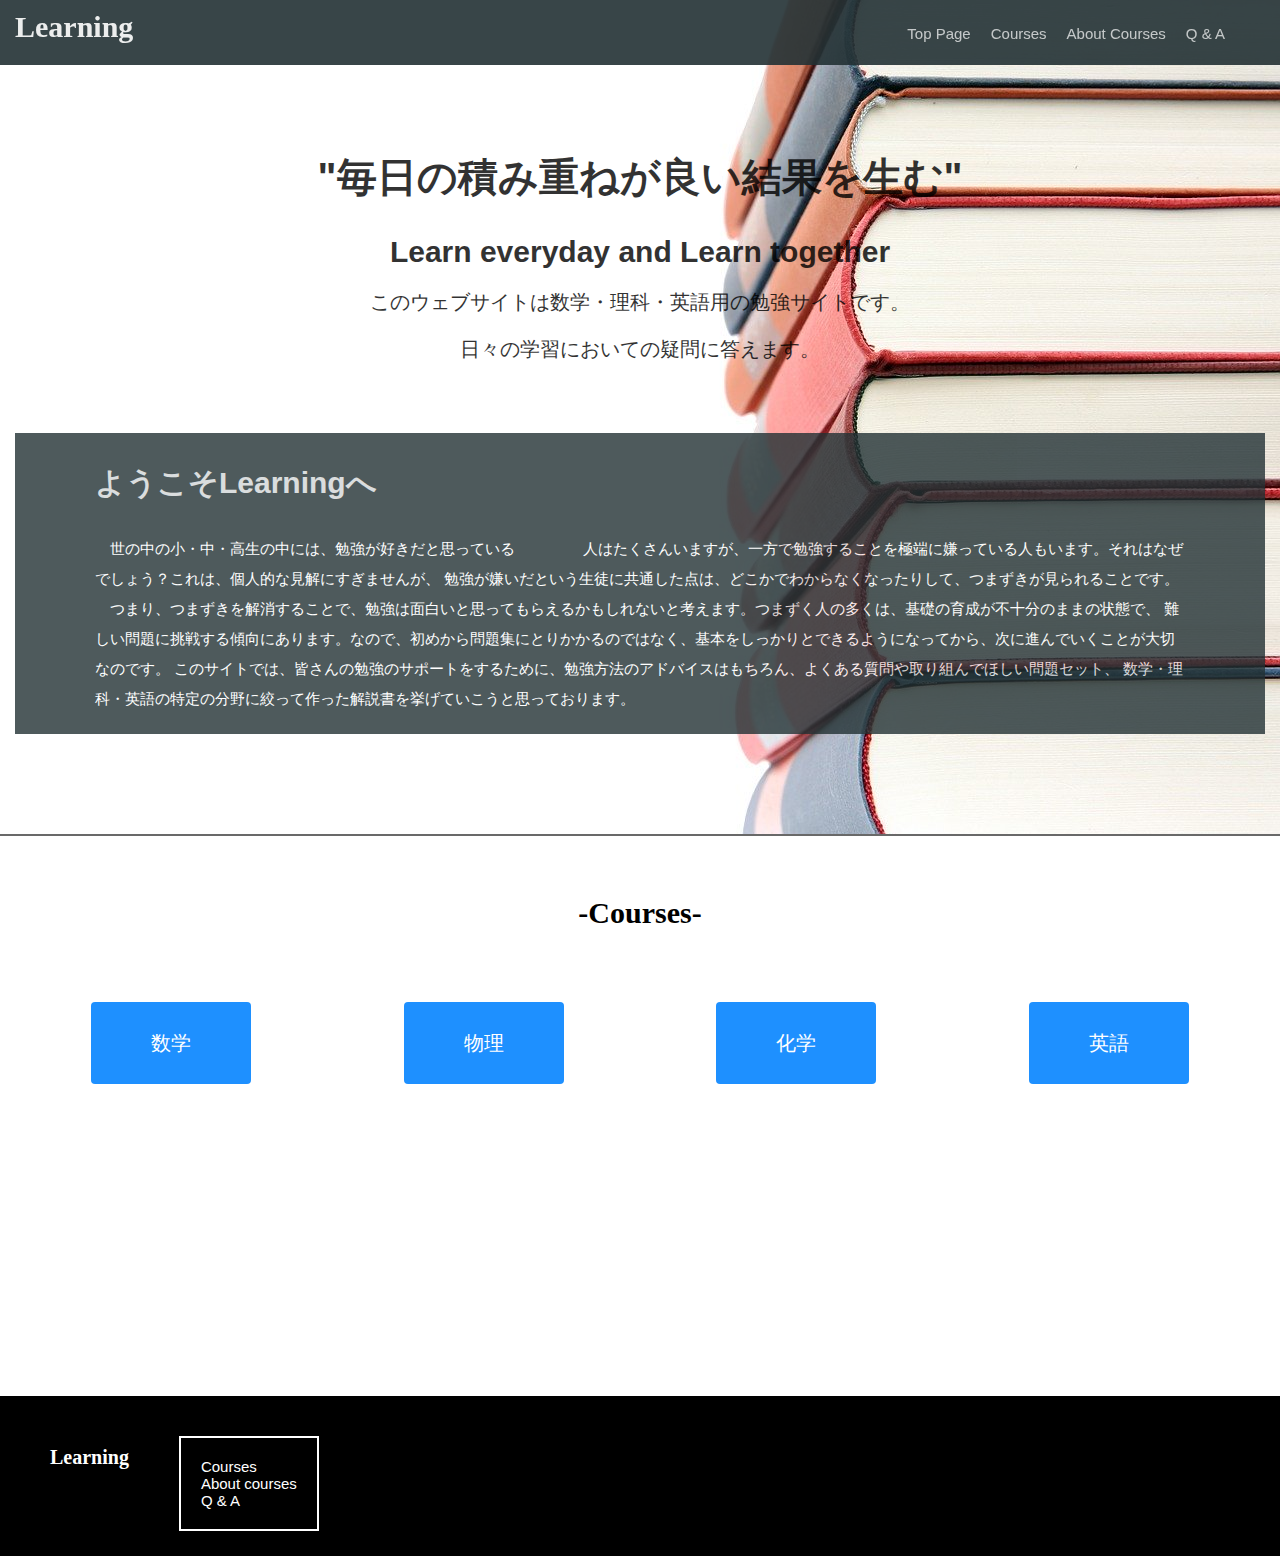
==== index.html @ 9affeca9 "Update index.html" ====
<!DOCTYPE html>
<html lang="en" dir="ltr">
  <head>
    <meta charset="utf-8">
    <title>Learning</title>
    <link rel="stylesheet" href="stylesheet.css">
    <link rel="stylesheet" href="responsive.css">
    <script src="https://ajax.googleapis.com/ajax/libs/jquery/2.1.4/jquery.min.js"></script>
  <!-- ここでFont Awesomeを読み込んでください -->
    <link rel="stylesheet" href="//maxcdn.bootstrapcdn.com/font-awesome/4.3.0/css/font-awesome.min.css">
  </head>

  <body>
   <header>
     <div class="container">
      <div class="header-left">
       <div class="header-ttl">Learning</div>
      </div>

      <a href=".header-right" class="menu-icon">
        <span class="fa fa-bars menu-icon"></span>
      </a>

      <div class="header-right">
        <ul>
          <li>
            <a href="Q&A.html">Q & A</a>
          </li>
          <li>
            <a href="#btnv">About Courses</a>
          </li>
          <li>
            <a href="#cv-ttl">Courses</a>
          </li>
          <li>
            <a href="#">Top Page</a>
          </li>
       </ul>
      </div>
     </div>
   </header>

   <section class="mv">
     <div class="container">
       <h1>"<span>毎日</span>の積み重ねが良い結果を生む"</h1>
       <h2>Learn everyday and Learn together<h2>
       <p>このウェブサイトは数学・理科・英語用の勉強サイトです。<p>
       <p>日々の学習においての疑問に答えます。</p>
     <div id="btnv">
      <h1>ようこそLearningへ</h1>
      <p>世の中の小・中・高生の中には、勉強が好きだと思っている
　　　　 人はたくさんいますが、一方で勉強することを極端に嫌っている人もいます。それはなぜでしょう？これは、個人的な見解にすぎませんが、
        勉強が嫌いだという生徒に共通した点は、どこかでわからなくなったりして、つまずきが見られることです。
      　つまり、つまずきを解消することで、勉強は面白いと思ってもらえるかもしれないと考えます。つまずく人の多くは、基礎の育成が不十分のままの状態で、
        難しい問題に挑戦する傾向にあります。なので、初めから問題集にとりかかるのではなく、基本をしっかりとできるようになってから、次に進んでいくことが大切なのです。
        このサイトでは、皆さんの勉強のサポートをするために、勉強方法のアドバイスはもちろん、よくある質問や取り組んでほしい問題セット、
        数学・理科・英語の特定の分野に絞って作った解説書を挙げていこうと思っております。</p>
     </div>
    </div>
  </section>

  <section class="cv">
    <div class="container">
      <div id="cv-ttl">
        <h1>-Courses-</h1>
      </div>
      <div class="lessons">
        <div class="lesson lesson-hover">
           <a href="math.html" class="btn math">数学</a>
           <p class="txt-contents">
             ここでは、高校数学（数学IA、IIB、III）を扱います。
           </p>
        </div>
        <div class="lesson lesson-hover">
           <a href="physics.html" class="btn physics">物理</a>
           <p class="txt-contents">
             ここでは、高校物理（力学、波動学、熱力学、電磁気学）を扱います。
           </p>
        </div>
        <div class="lesson lesson-hover">
           <a href="chemistry.html" class="btn chemistry">化学</a>
           <p class="txt-contents">
             ここでは、高校化学（理論科学、無機化学、有機化学）を扱います。
           </p>
        </div>
        <div class="lesson lesson-hover">
           <a href="english.html" class="btn english">英語</a>
           <p class="txt-contents">
             ここでは、英語（Grammar、Reading、Writing）を扱います。
           </p>
        </div>
      </div>
    </div>
  </section>

  <footer>
    <div class="footer-left">
      <div class="footer-logo">Learning</div>
    </div>
    <div class="footer-right">
      <div class="footer-list">
        <ul>
          <li href="#heading">Courses</li>
          <li href="#btn-wrapper">About courses</li>
          <li href="Q&A.html">Q & A</li>
        </ul>
      </div>
    </div>
  </footer>

  <script src="script.js"></script>

  </body>
</html>
---- stylesheet.css ----
html, body,
ul, ol, li,
h1, h2, h3, h4, h5, h6, p, div {
  margin: 0;
  padding: 0;
}

* {
  box-sizing: border-box;
}

body {
  font-family: 'Hiragino Kaku Gothic ProN W3', sans-serif;
}

li {
  list-style: none;
}

a {
  text-decoration: none;
}

* {
  box-sizing: border-box;
}

.container {
  width:100%;
  padding:0 15px;
  margin:auto;
}

header {
  height:65px;
  width:100%;
  background-color:rgba(34,49,52,0.9);
  position:fixed;
  z-index:10;
}

.header-ttl {
  font-size:30px;
  margin:10px 0;
  color:white;
  font-weight:bold;
  opacity:0.9;
  font-family:cursive;
}

.header-right li {
  padding-right:20px;
  padding-top:25px;
  float:right;
}

.header-right a{
  font-size:15px;
  opacity:0.7;
  font-weight:normal;
  color:white;
}

.header-right li:hover {
  cursor:pointer;
  opacity:1;
  border-bottom:2px solid white;
  text-align: center;
}

.header-right{
  padding-right:20px;
}

.header-left{
  float:left;
}

.menu-icon {
  color: white;
  float: right;
  font-size: 25px;
  padding: 21px 0;
  /* displayをnoneに指定してください */
  display:none;
}

.mv {
  padding:150px 0 100px 0;
  background-image: url("background-image.jpg");
  background-size:cover;
  border-bottom:2px solid #696969;
}

.mv h1{
  font-size:40px;
  color:black;
  text-align:center;
  font-family:arial;
  opacity:0.8;
  margin-bottom: 30px
}

.mv h2{
  font-size:30px;
  color:black;
  text-align:center;
  font-family: arial;
  opacity:0.8;
}

.mv p{
  font-size:20px;
  font-weight:normal;
  text-align:center;
  font-family: Arial, Helvetica, sans-serif;
  margin-top:20px;
}

#btnv {
  background-color:rgba(34,49,52);
  margin-top:70px;
}

#btnv h1{
  color:white;
  font-size:30px;
  font-weight:bold;
  margin:0 80px;
  padding:30px 0;
  text-align:left;
}

#btnv span {
  font-family:cursive;
}

#btnv p{
  color:white;
  font-size:15px;
  font-weight:normal;
  font-family:arial;
  margin:0 80px;
  padding-bottom:20px;
  line-height: 30px;
  text-align:left;
  text-indent: 1em;
}

#btnv span{
  font-weight:bold;
  color:white;
}

.cv {
  height:500px;
  margin-top:60px;
  text-align:center;
  background-color: white;
}

.lesson {
  float:left;
  width:25%;
  margin-right:auto;
  margin-top:40px;
  margin-bottom: auto;
}

#cv-ttl h1{
  color:black;
  font-size:30px;
  font-family: cursive;
  font-weight:bold;
  margin-bottom: 60px
}

.btn {
  background-color:#1e90ff;
  border-radius:4px;
  text-align:center;
  margin:40px 0;
}

.btn :hover{
  opacity:0.5;
  font-weight:bold;
  cursor:pointer;
}

.math {
  color:white;
  font-size:20px;
  padding:30px 60px;
}

.physics {
  color:white;
  font-size:20px;
  padding:30px 60px;
}

.chemistry {
  color:white;
  font-size:20px;
  padding:30px 60px;
}

.english {
  color:white;
  font-size:20px;
  padding:30px 60px;
}

.txt-contents {
 padding-top:40px;
 display:none;
}

.txt-contents p {
  color:#696969;
  font-size:15px;
  font-weight:normal;
  text-align:center;
}

.text-active{
  display:block;
}

footer {
  background-color:black;
  height:160px;
  padding:40px 20px;
}

.footer-logo {
  font-family: cursive;
  font-size:20px;
  color:white;
  font-weight:bold;
  padding-left: 30px;
  padding-right:50px;
  padding-top:10px;
}

.footer-list {
  font-size:15px;
  color:white;
  font-weight:normal;
  padding:20px 20px;
  border:2px solid white;
}

.footer-list li:hover{
  cursor:pointer;
  border-bottom:2px solid white;
}

.footer-left{
  float:left
}

.footer-right{
  float:left
}
---- responsive.css ----
/* For tablet */
@media all and (max-width:1000px) {
    .lesson {
        width:25%;
        text-align:center;
    }


}

/* For smart phone*/
@media all and (max-width:670px) {
    .lesson {
        width:25%;
        text-align:center;
        padding:0 auto;
    }

    .mv h1{
        font-size:60px;
        text-align:left;
    }

    .mv h2{
        font-size:50px;
        text-align:left;
    }

    .mv p {
        font-size:40px;
        text-align:left;
    }

    .btnv h1{
        font-size:50px;
        text-align:left;
    }

    .btnv p{
        font-size:40px;
        text-align:left;
    }
    
    .math {
        font-size:60px;
    }
    
    .physics {
        font-size:60px;
    }
    
    .chemistry {
        font-size:60px;
    }
    
    .english {
        font-size:60px;
    }
        
    .footer-logo {
     font-family: cursive;
     font-size:60px;
    }

    .footer-list {
     font-size:60px;
    }

}
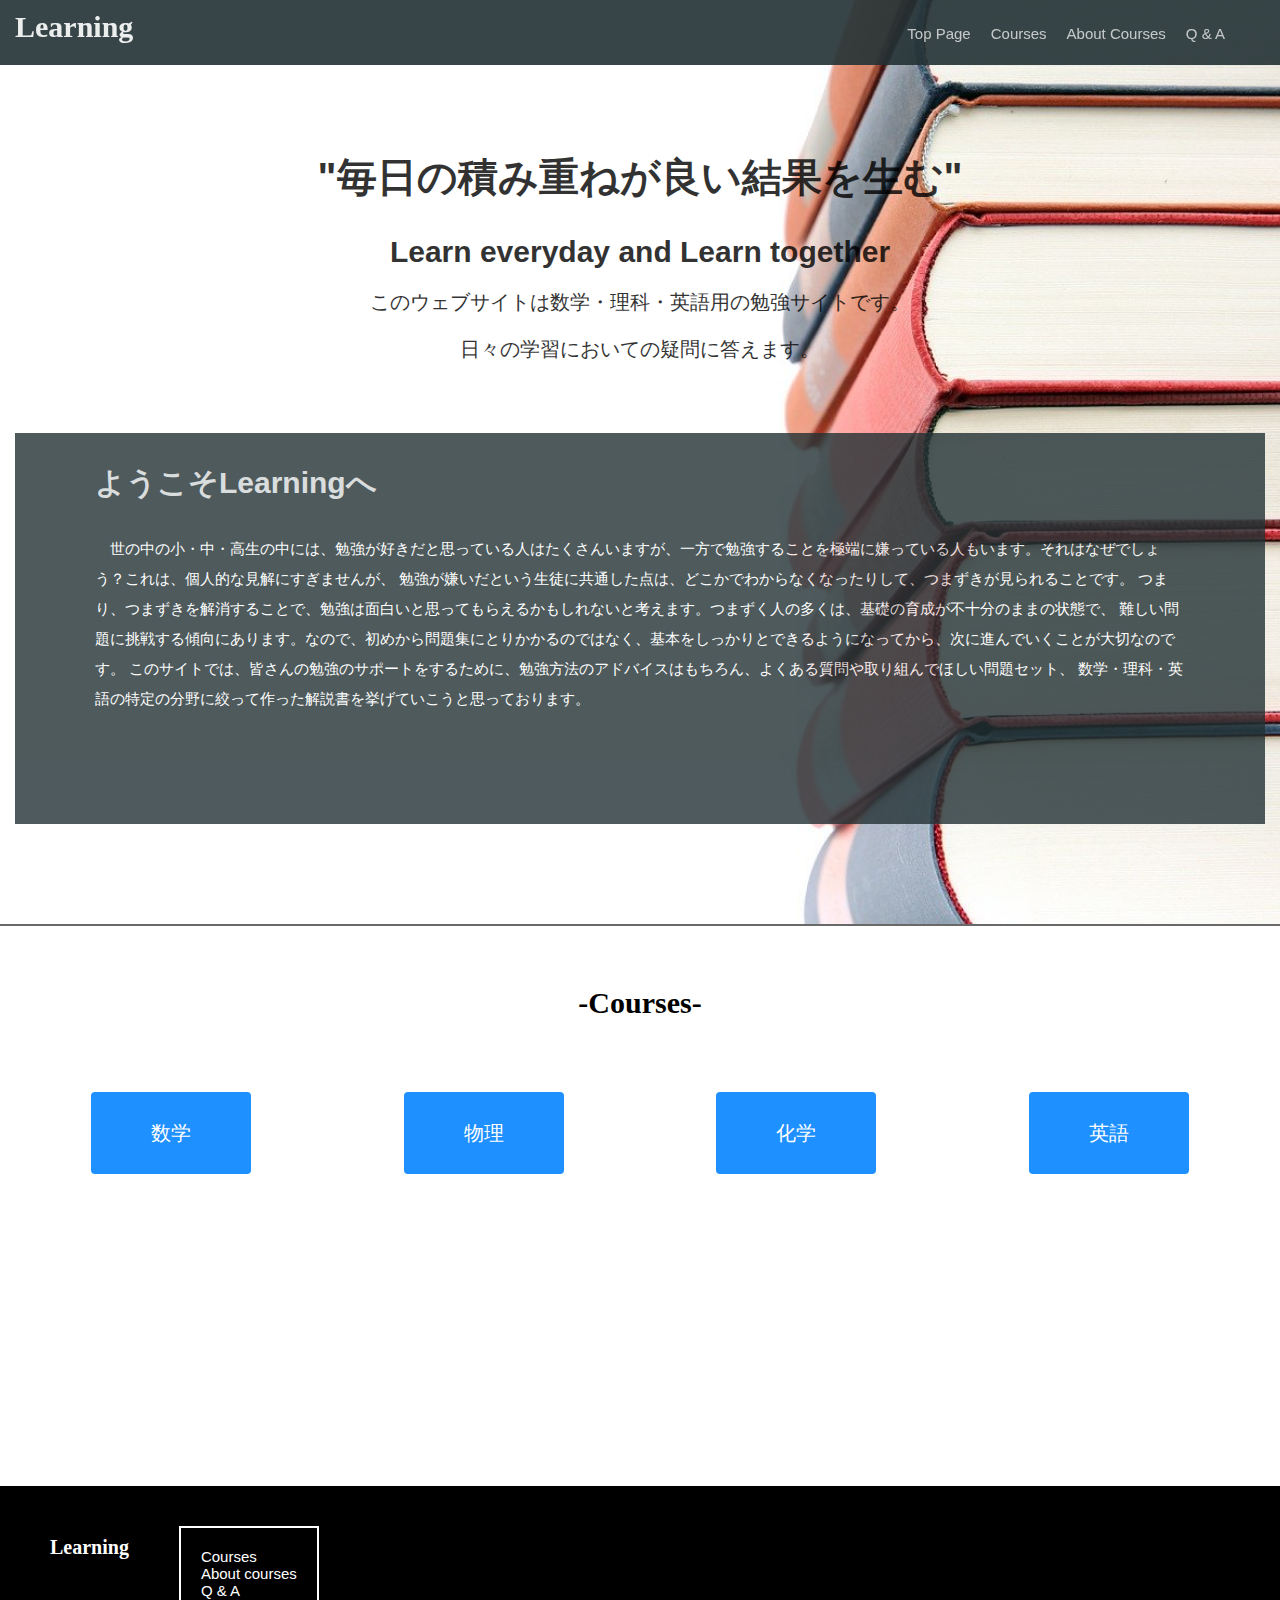
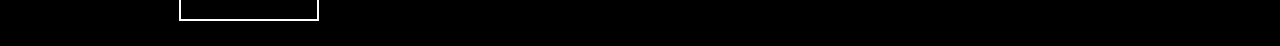
==== commit c28b8999: "Update index.html" ====
--- a/index.html
+++ b/index.html
@@ -48,13 +48,12 @@
        <p>日々の学習においての疑問に答えます。</p>
      <div id="btnv">
       <h1>ようこそLearningへ</h1>
-      <p>世の中の小・中・高生の中には、勉強が好きだと思っている
-　　　　 人はたくさんいますが、一方で勉強することを極端に嫌っている人もいます。それはなぜでしょう？これは、個人的な見解にすぎませんが、
+      <p>世の中の小・中・高生の中には、勉強が好きだと思っている人はたくさんいますが、一方で勉強することを極端に嫌っている人もいます。それはなぜでしょう？これは、個人的な見解にすぎませんが、
         勉強が嫌いだという生徒に共通した点は、どこかでわからなくなったりして、つまずきが見られることです。
-      　つまり、つまずきを解消することで、勉強は面白いと思ってもらえるかもしれないと考えます。つまずく人の多くは、基礎の育成が不十分のままの状態で、
+        つまり、つまずきを解消することで、勉強は面白いと思ってもらえるかもしれないと考えます。つまずく人の多くは、基礎の育成が不十分のままの状態で、
         難しい問題に挑戦する傾向にあります。なので、初めから問題集にとりかかるのではなく、基本をしっかりとできるようになってから、次に進んでいくことが大切なのです。
         このサイトでは、皆さんの勉強のサポートをするために、勉強方法のアドバイスはもちろん、よくある質問や取り組んでほしい問題セット、
-        数学・理科・英語の特定の分野に絞って作った解説書を挙げていこうと思っております。</p>
+        数学・理科・英語の特定の分野に絞って作った解説書を挙げていこうと思っております。</br></br></br></br></p>
      </div>
     </div>
   </section>
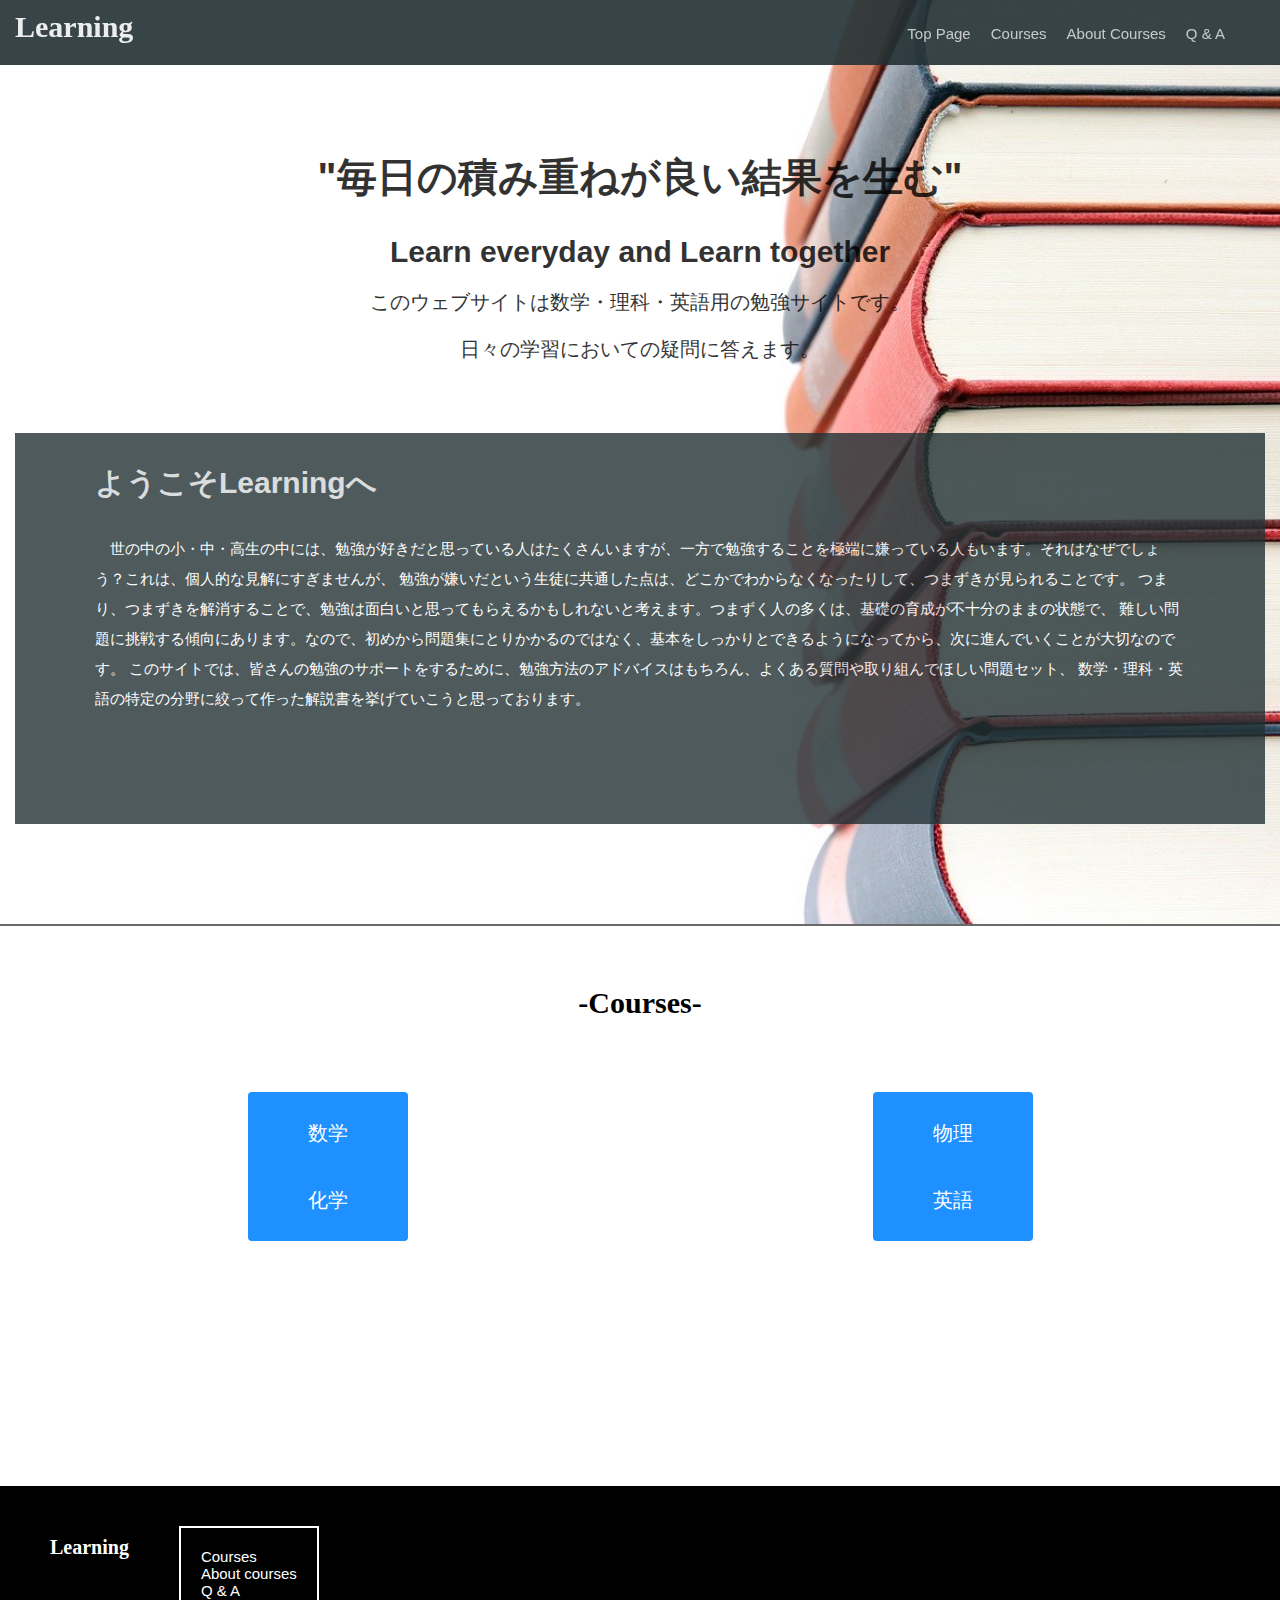
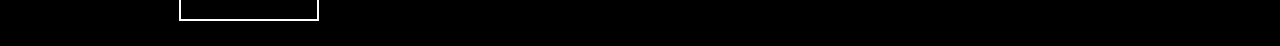
==== commit e3cca41c: "Update index.html" ====
--- a/index.html
+++ b/index.html
@@ -64,25 +64,25 @@
         <h1>-Courses-</h1>
       </div>
       <div class="lessons">
-        <div class="lesson lesson-hover">
+        <div class="lesson">
            <a href="math.html" class="btn math">数学</a>
            <p class="txt-contents">
              ここでは、高校数学（数学IA、IIB、III）を扱います。
            </p>
         </div>
-        <div class="lesson lesson-hover">
+        <div class="lesson">
            <a href="physics.html" class="btn physics">物理</a>
            <p class="txt-contents">
              ここでは、高校物理（力学、波動学、熱力学、電磁気学）を扱います。
            </p>
         </div>
-        <div class="lesson lesson-hover">
+        <div class="lesson">
            <a href="chemistry.html" class="btn chemistry">化学</a>
            <p class="txt-contents">
              ここでは、高校化学（理論科学、無機化学、有機化学）を扱います。
            </p>
         </div>
-        <div class="lesson lesson-hover">
+        <div class="lesson">
            <a href="english.html" class="btn english">英語</a>
            <p class="txt-contents">
              ここでは、英語（Grammar、Reading、Writing）を扱います。
--- a/responsive.css
+++ b/responsive.css
@@ -1,69 +1,50 @@
-/* For tablet */
-@media all and (max-width:1000px) {
-    .lesson {
-        width:25%;
-        text-align:center;
+/* Custom, iPhone Retina */ 
+    @media only screen and (min-width : 320px) {
+        .mv {
+        width:100%;
+    }
+    
+    #btnv {
+        width:100%;
     }
 
-
-}
-
-/* For smart phone*/
-@media all and (max-width:670px) {
     .lesson {
-        width:25%;
-        text-align:center;
-        padding:0 auto;
+        width:100%;
+    }
+        
     }
 
-    .mv h1{
-        font-size:60px;
-        text-align:left;
+    /* Extra Small Devices, Phones */ 
+    @media only screen and (min-width : 480px) {
+    .mv {
+        width:100%;
+    }
+    
+    #btnv {
+        width:100%;
     }
 
-    .mv h2{
-        font-size:50px;
-        text-align:left;
+    .lesson {
+        width:100%;
+    }
     }
 
-    .mv p {
-        font-size:40px;
-        text-align:left;
+    /* Small Devices, Tablets */
+    @media only screen and (min-width : 768px) {
+    .mv {
+        width:100%;
+    }
+    
+    #btnv {
+        width:100%;
     }
 
-    .btnv h1{
-        font-size:50px;
-        text-align:left;
+    .lesson {
+        width:50%;
+    }
     }
 
-    .btnv p{
-        font-size:40px;
-        text-align:left;
+    /* Medium Devices, Desktops */
+    @media only screen and (min-width : 992px) {
+
     }
-    
-    .math {
-        font-size:60px;
-    }
-    
-    .physics {
-        font-size:60px;
-    }
-    
-    .chemistry {
-        font-size:60px;
-    }
-    
-    .english {
-        font-size:60px;
-    }
-        
-    .footer-logo {
-     font-family: cursive;
-     font-size:60px;
-    }
-
-    .footer-list {
-     font-size:60px;
-    }
-
-}
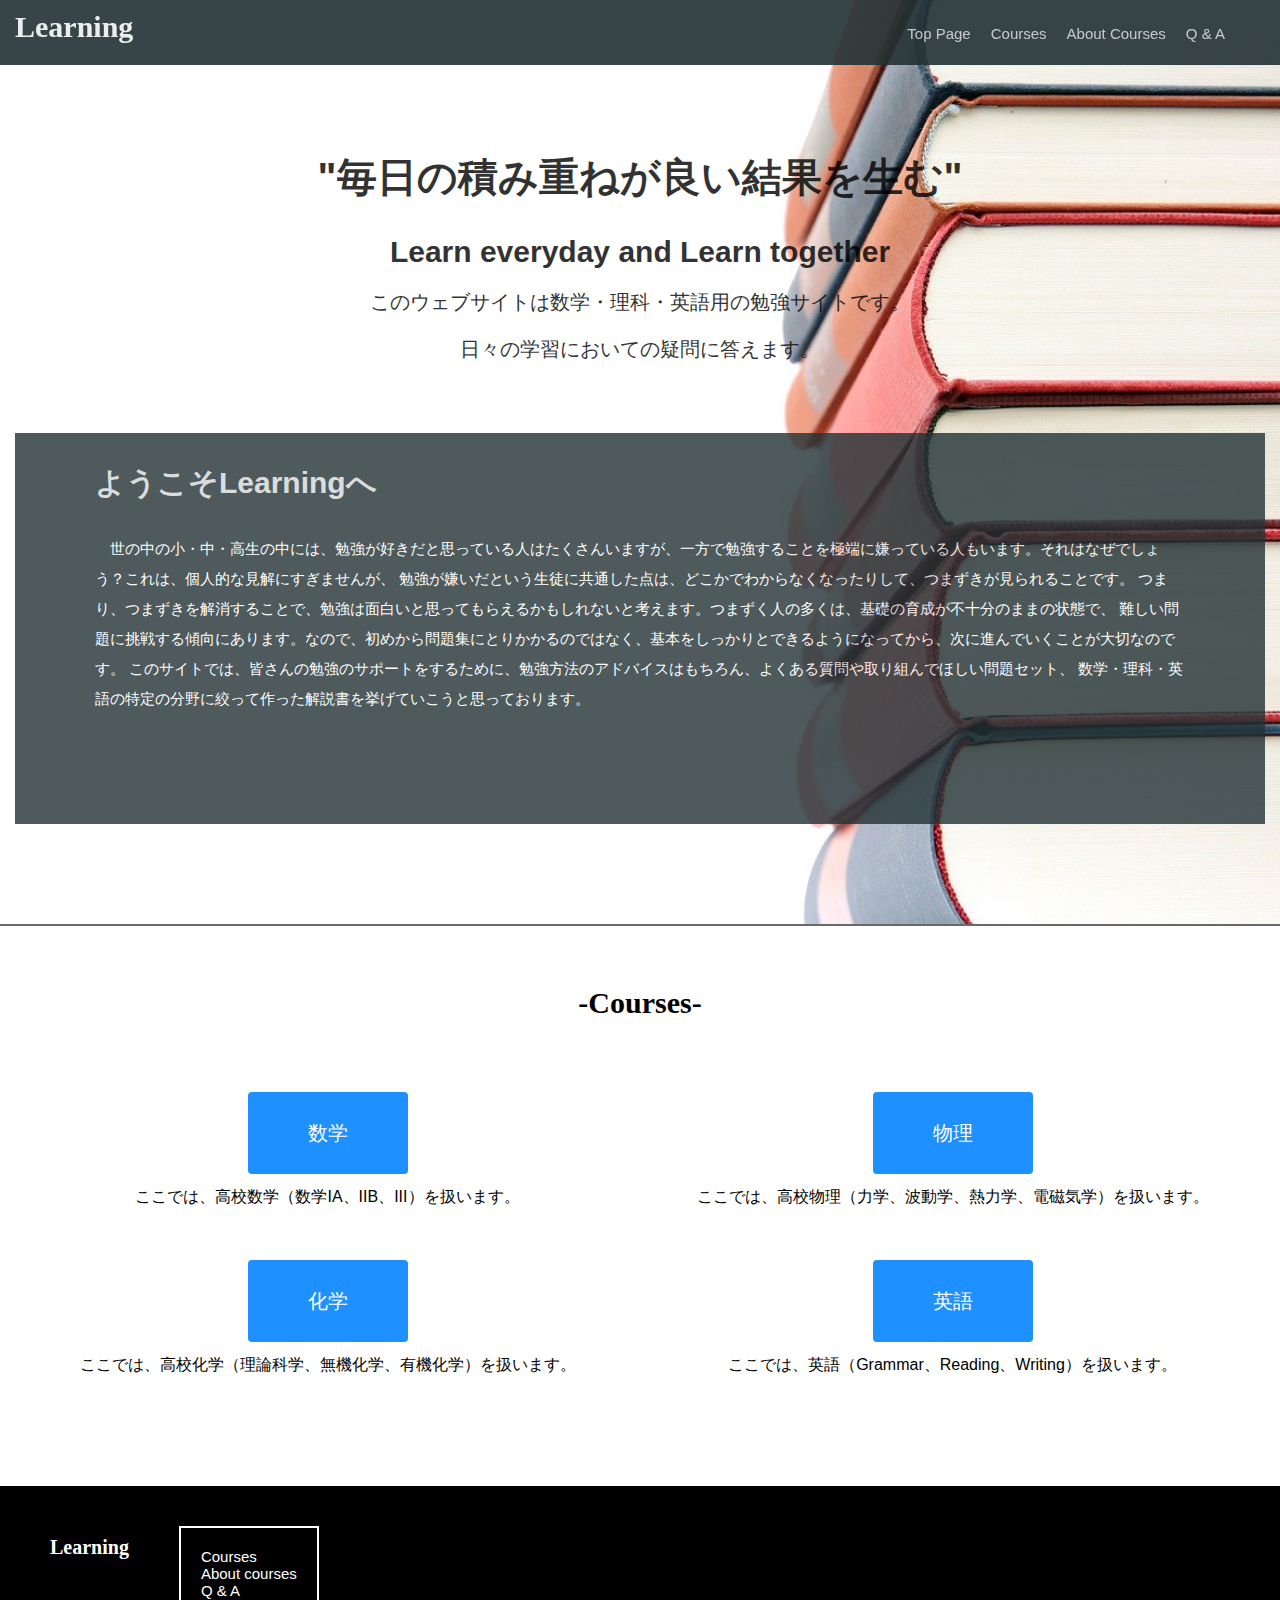
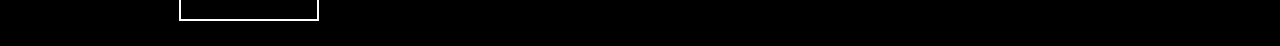
==== commit 114129bf: "Update index.html" ====
--- a/index.html
+++ b/index.html
@@ -2,6 +2,7 @@
 <html lang="en" dir="ltr">
   <head>
     <meta charset="utf-8">
+    <meta name="viewport" content="width=device-width, initial-scale=1.0, maximum-scale=1.0, minimum-scale=1.0">
     <title>Learning</title>
     <link rel="stylesheet" href="stylesheet.css">
     <link rel="stylesheet" href="responsive.css">
--- a/stylesheet.css
+++ b/stylesheet.css
@@ -214,7 +214,6 @@
 
 .txt-contents {
  padding-top:40px;
- display:none;
 }
 
 .txt-contents p {
--- a/responsive.css
+++ b/responsive.css
@@ -1,50 +1,31 @@
 /* Custom, iPhone Retina */ 
-    @media only screen and (min-width : 320px) {
-        .mv {
-        width:100%;
-    }
-    
-    #btnv {
-        width:100%;
-    }
-
+    @media only screen and (min-width : 640px) {
     .lesson {
         width:100%;
+        margin-bottom:40px;
     }
         
     }
 
     /* Extra Small Devices, Phones */ 
-    @media only screen and (min-width : 480px) {
-    .mv {
-        width:100%;
-    }
-    
-    #btnv {
-        width:100%;
-    }
-
+    @media only screen and (min-width : 750px) {
     .lesson {
         width:100%;
+        margin-bottom:40px;
     }
     }
 
     /* Small Devices, Tablets */
     @media only screen and (min-width : 768px) {
-    .mv {
-        width:100%;
-    }
-    
-    #btnv {
-        width:100%;
-    }
-
     .lesson {
         width:50%;
+        margin-bottom:40px;
     }
     }
 
     /* Medium Devices, Desktops */
-    @media only screen and (min-width : 992px) {
-
+    @media only screen and (min-width : 3400px) {
+    .lesson {
+        width:25%;
     }
+    }
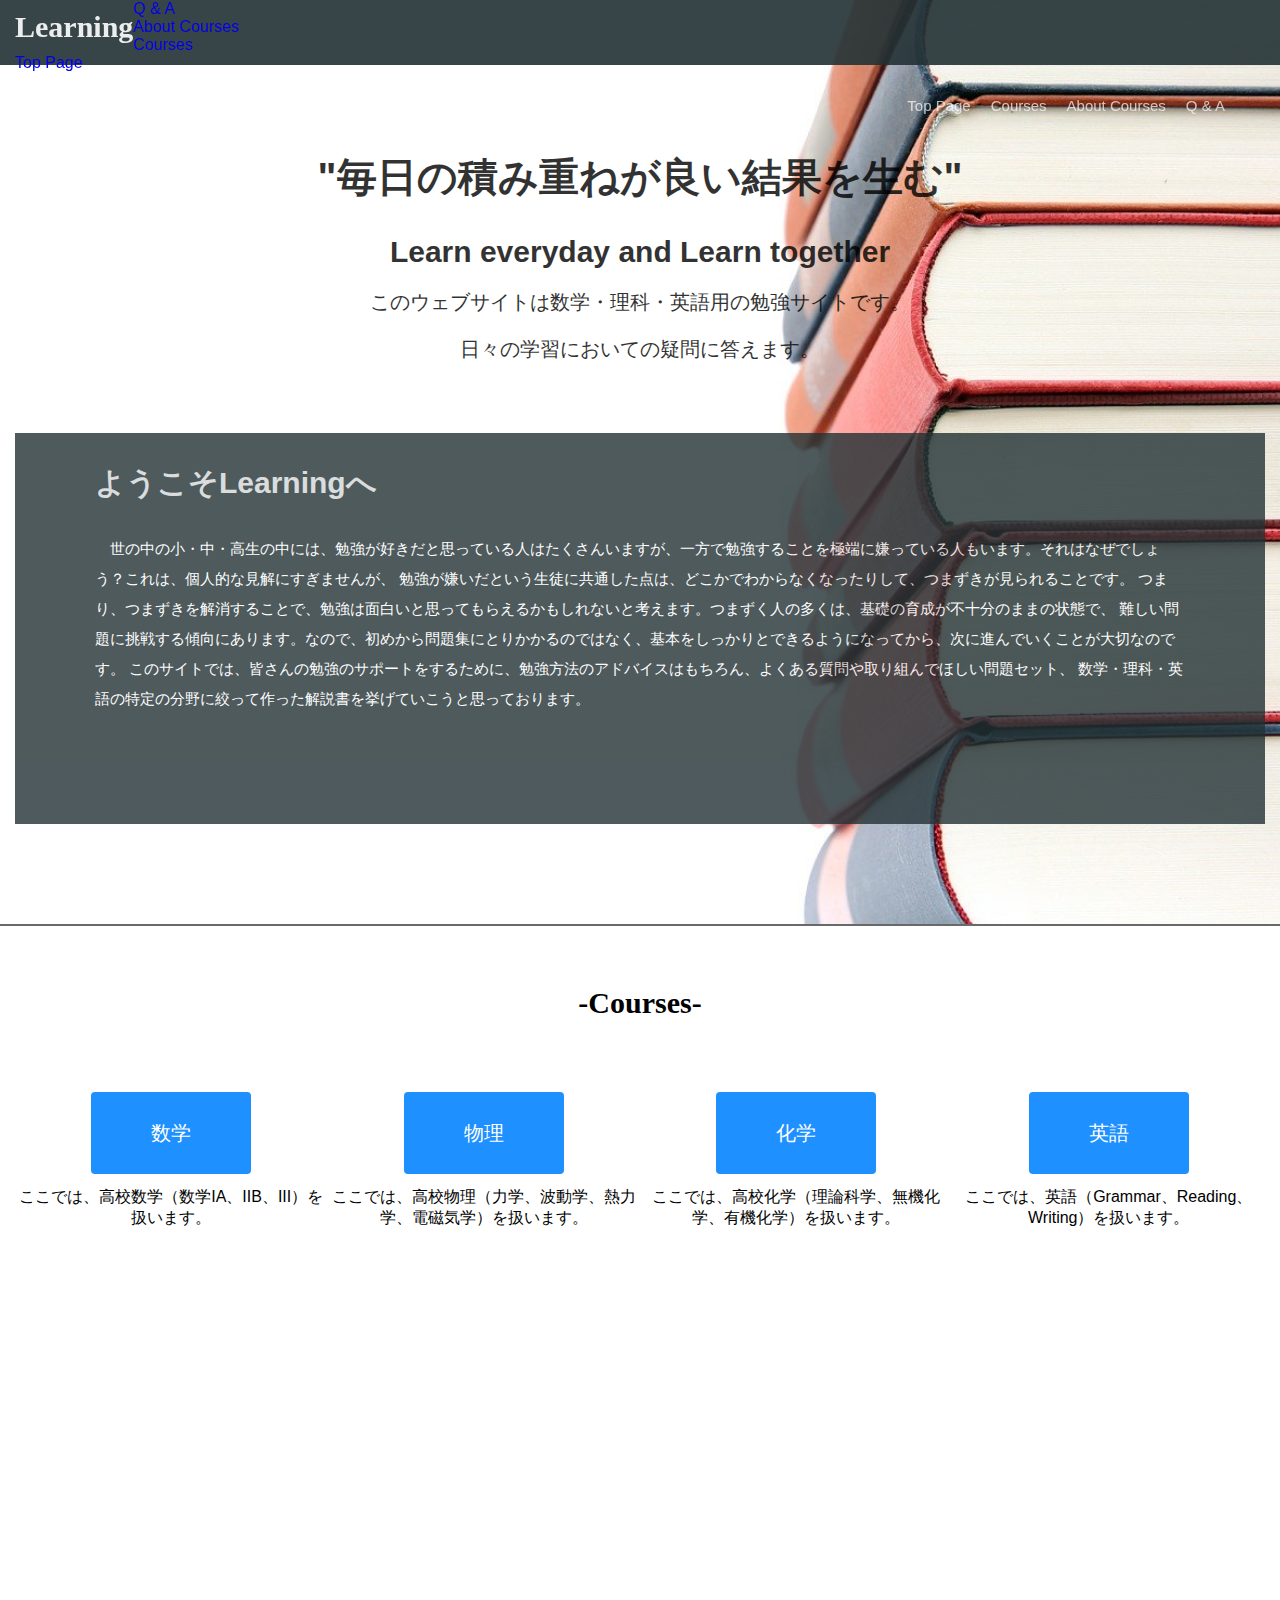
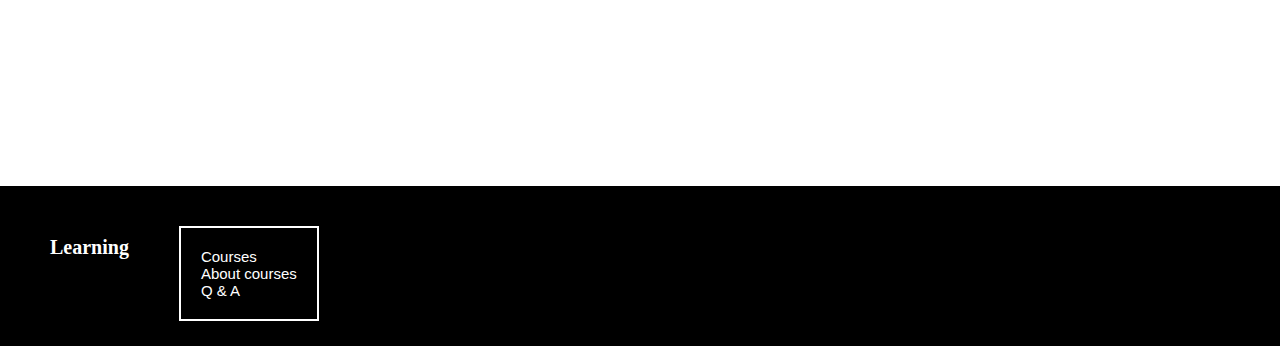
==== commit 20e49455: "Update index.html" ====
--- a/index.html
+++ b/index.html
@@ -18,9 +18,26 @@
        <div class="header-ttl">Learning</div>
       </div>
 
-      <a href=".header-right" class="menu-icon">
-        <span class="fa fa-bars menu-icon"></span>
-      </a>
+      <div class="menu-icon">
+        <img src="img_menu.png">
+      </div>
+
+      <div class="header-small">
+        <ul>
+          <li>
+            <a href="Q&A.html">Q & A</a>
+          </li>
+          <li>
+            <a href="#btnv">About Courses</a>
+          </li>
+          <li>
+            <a href="#cv-ttl">Courses</a>
+          </li>
+          <li>
+            <a href="#">Top Page</a>
+          </li>
+       </ul>
+      </div>
 
       <div class="header-right">
         <ul>
--- a/stylesheet.css
+++ b/stylesheet.css
@@ -153,7 +153,7 @@
 }
 
 .cv {
-  height:500px;
+  height:800px;
   margin-top:60px;
   text-align:center;
   background-color: white;
--- a/responsive.css
+++ b/responsive.css
@@ -1,31 +1,50 @@
-/* Custom, iPhone Retina */ 
-    @media only screen and (min-width : 640px) {
-    .lesson {
-        width:100%;
-        margin-bottom:40px;
-    }
-        
-    }
-
-    /* Extra Small Devices, Phones */ 
-    @media only screen and (min-width : 750px) {
-    .lesson {
-        width:100%;
-        margin-bottom:40px;
-    }
-    }
-
-    /* Small Devices, Tablets */
-    @media only screen and (min-width : 768px) {
+ /* Small Devices, Tablets */
+    @media only screen and (max-width : 1000px) {
     .lesson {
         width:50%;
         margin-bottom:40px;
     }
+    }  
+
+    /* Extra Small Devices, Phones */ 
+    @media only screen and (max-width : 670px) {
+    #btnv p{
+        margin:0 30px;
+        }
+     
+    #btnv h1{
+        text-align:left;
+        margin:0 30px;
+        }
+        
+    .lesson {
+        float:none;
+        width:100%;
+        margin-bottom:50px;
+    }
+        
+        .math {
+        font-size:15px;
+        padding:30px 60px;
+}
+
+        .physics {
+         font-size:15px;
+         padding:30px 60px;
+}
+
+        .chemistry {
+          font-size:15px;
+          padding:30px 60px;
+}
+
+        .english {
+         font-size:15px;
+         padding:30px 60px;
+}
+
+        .txt-contents p{
+          font-size:10px;
+}
     }
 
-    /* Medium Devices, Desktops */
-    @media only screen and (min-width : 3400px) {
-    .lesson {
-        width:25%;
-    }
-    }
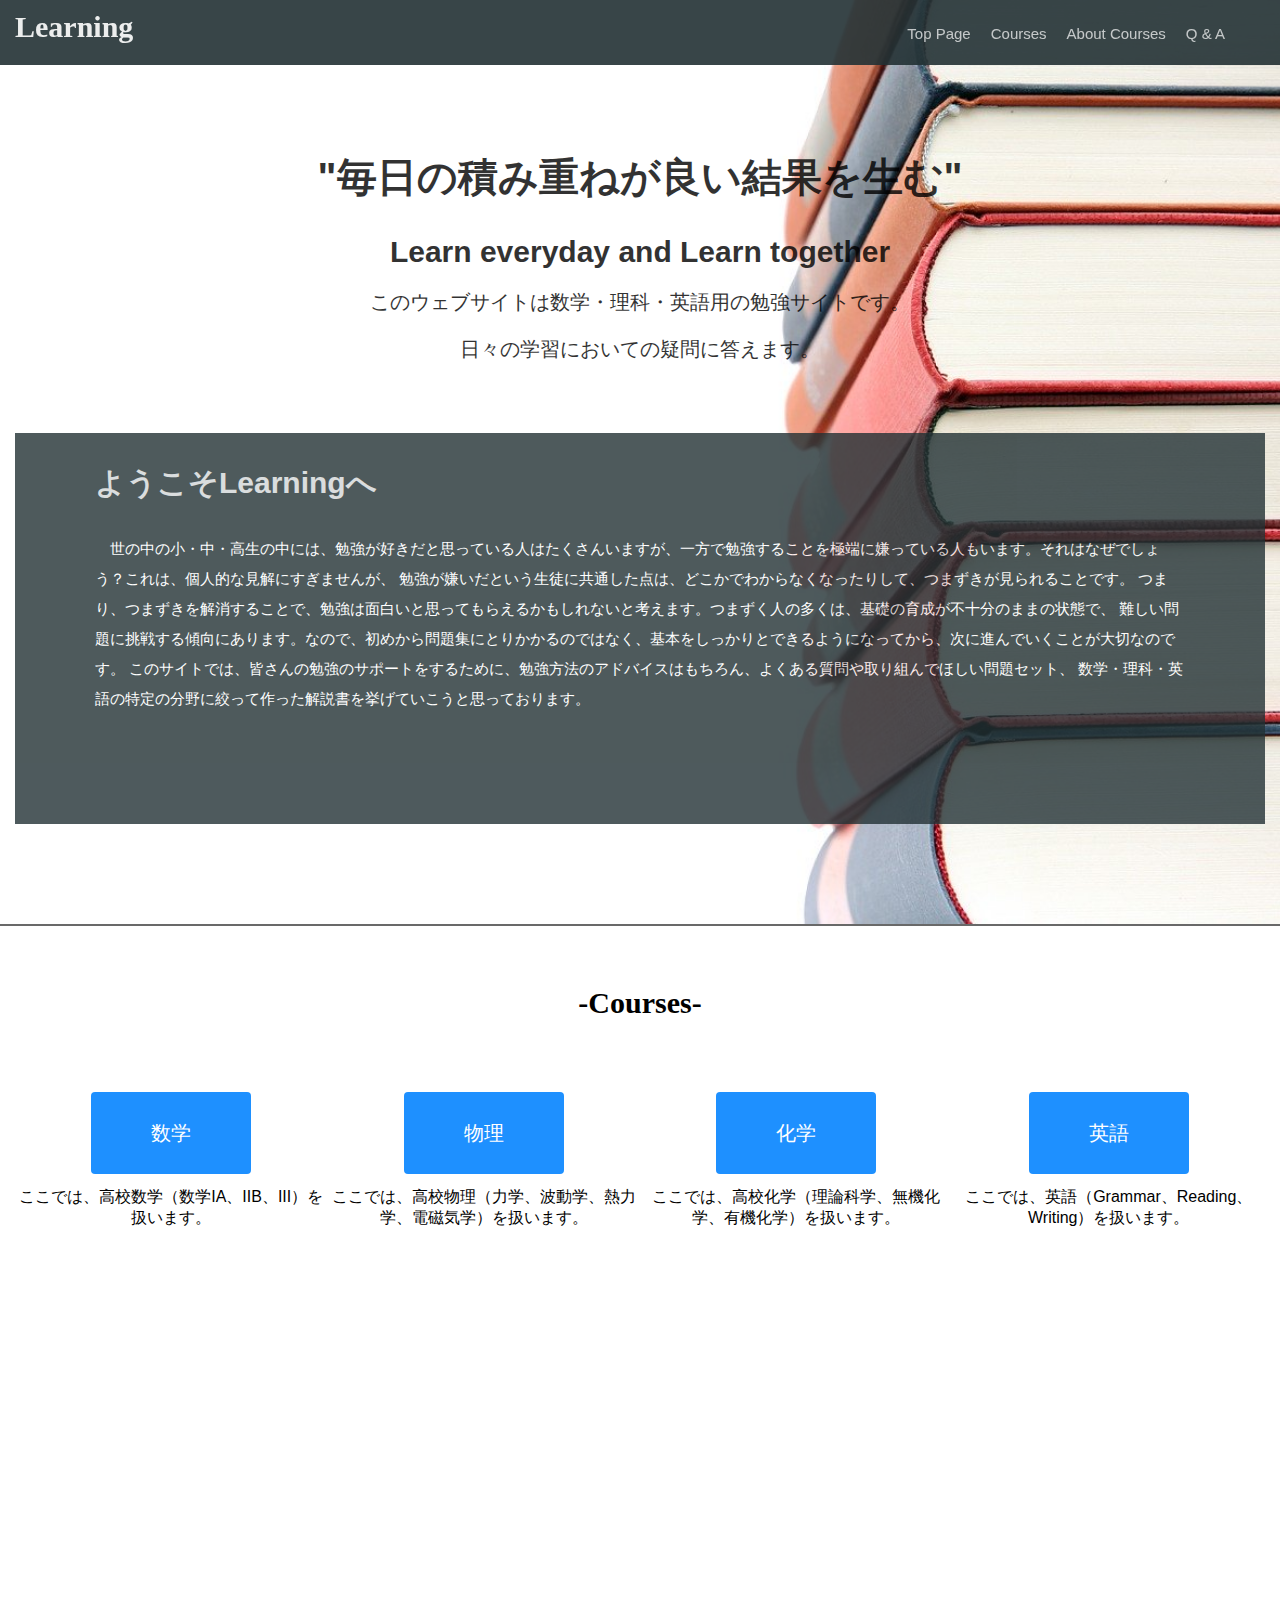
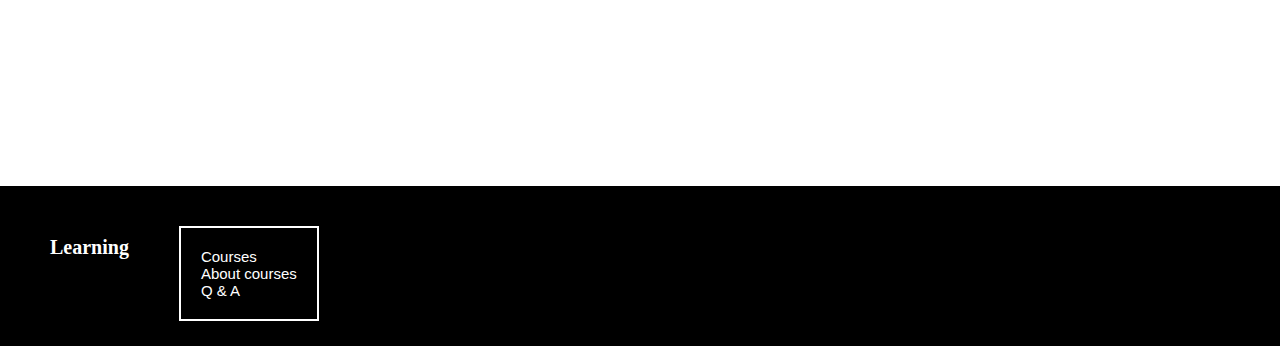
==== commit 42d8c5c9: "Update index.html" ====
--- a/index.html
+++ b/index.html
@@ -16,27 +16,6 @@
      <div class="container">
       <div class="header-left">
        <div class="header-ttl">Learning</div>
-      </div>
-
-      <div class="menu-icon">
-        <img src="img_menu.png">
-      </div>
-
-      <div class="header-small">
-        <ul>
-          <li>
-            <a href="Q&A.html">Q & A</a>
-          </li>
-          <li>
-            <a href="#btnv">About Courses</a>
-          </li>
-          <li>
-            <a href="#cv-ttl">Courses</a>
-          </li>
-          <li>
-            <a href="#">Top Page</a>
-          </li>
-       </ul>
       </div>
 
       <div class="header-right">
--- a/responsive.css
+++ b/responsive.css
@@ -8,6 +8,44 @@
 
     /* Extra Small Devices, Phones */ 
     @media only screen and (max-width : 670px) {
+     header {
+        height:800px;
+     }
+    
+    .menu-icon {
+        width:80px;
+        height:80px;
+        display:block;
+      }
+      
+    .header-small {
+        background-color:rgba(34,49,52,0.9);
+        text-align:right;
+        height:300px;
+        width:400px;
+        margin-right:40px;
+        display:none;
+      }
+      
+    .header-small li{
+        padding-top:30px;
+        text-align:center;
+      }
+      
+    .header-small a{
+        font-size:15px;
+        color:white;
+        font-weight:normal;
+      }
+     
+    .header-right{
+        display:none;
+     }
+     
+     .mv {
+        width:100%;
+     }
+     
     #btnv p{
         margin:0 30px;
         }
